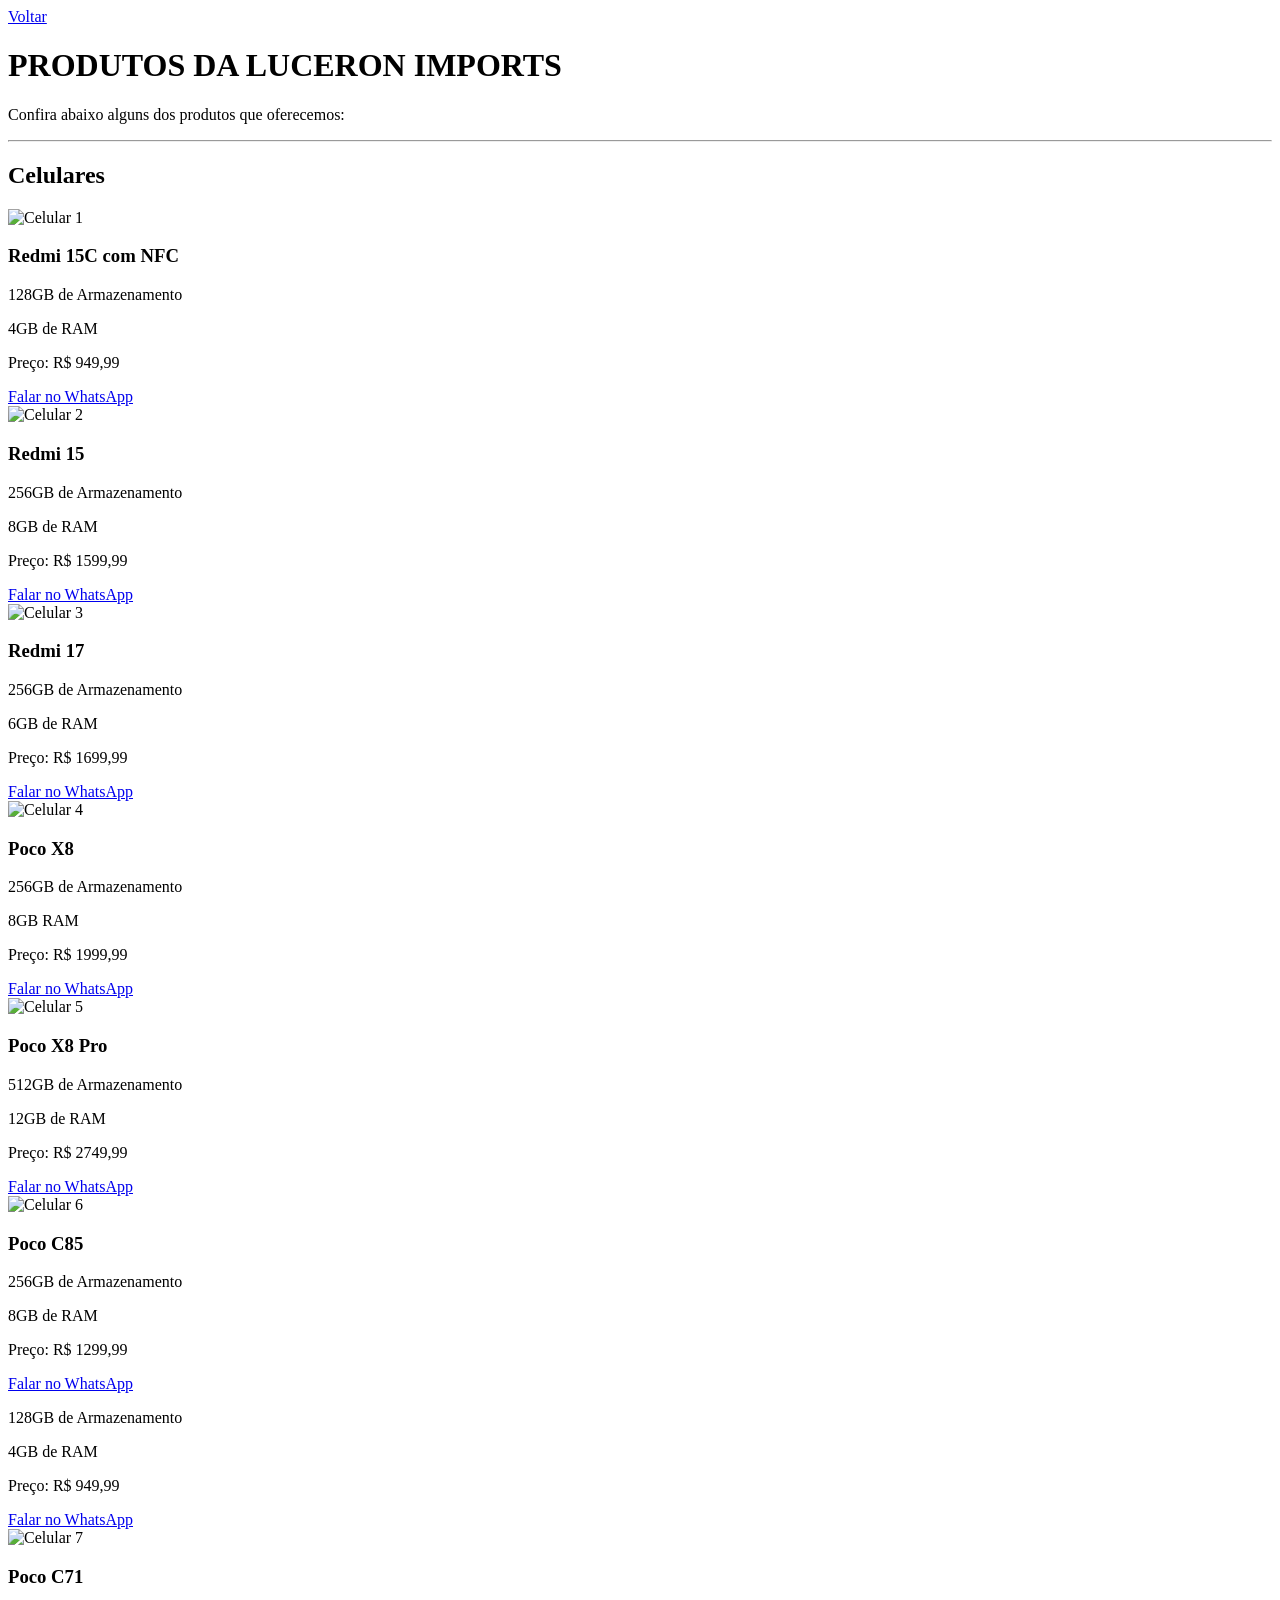
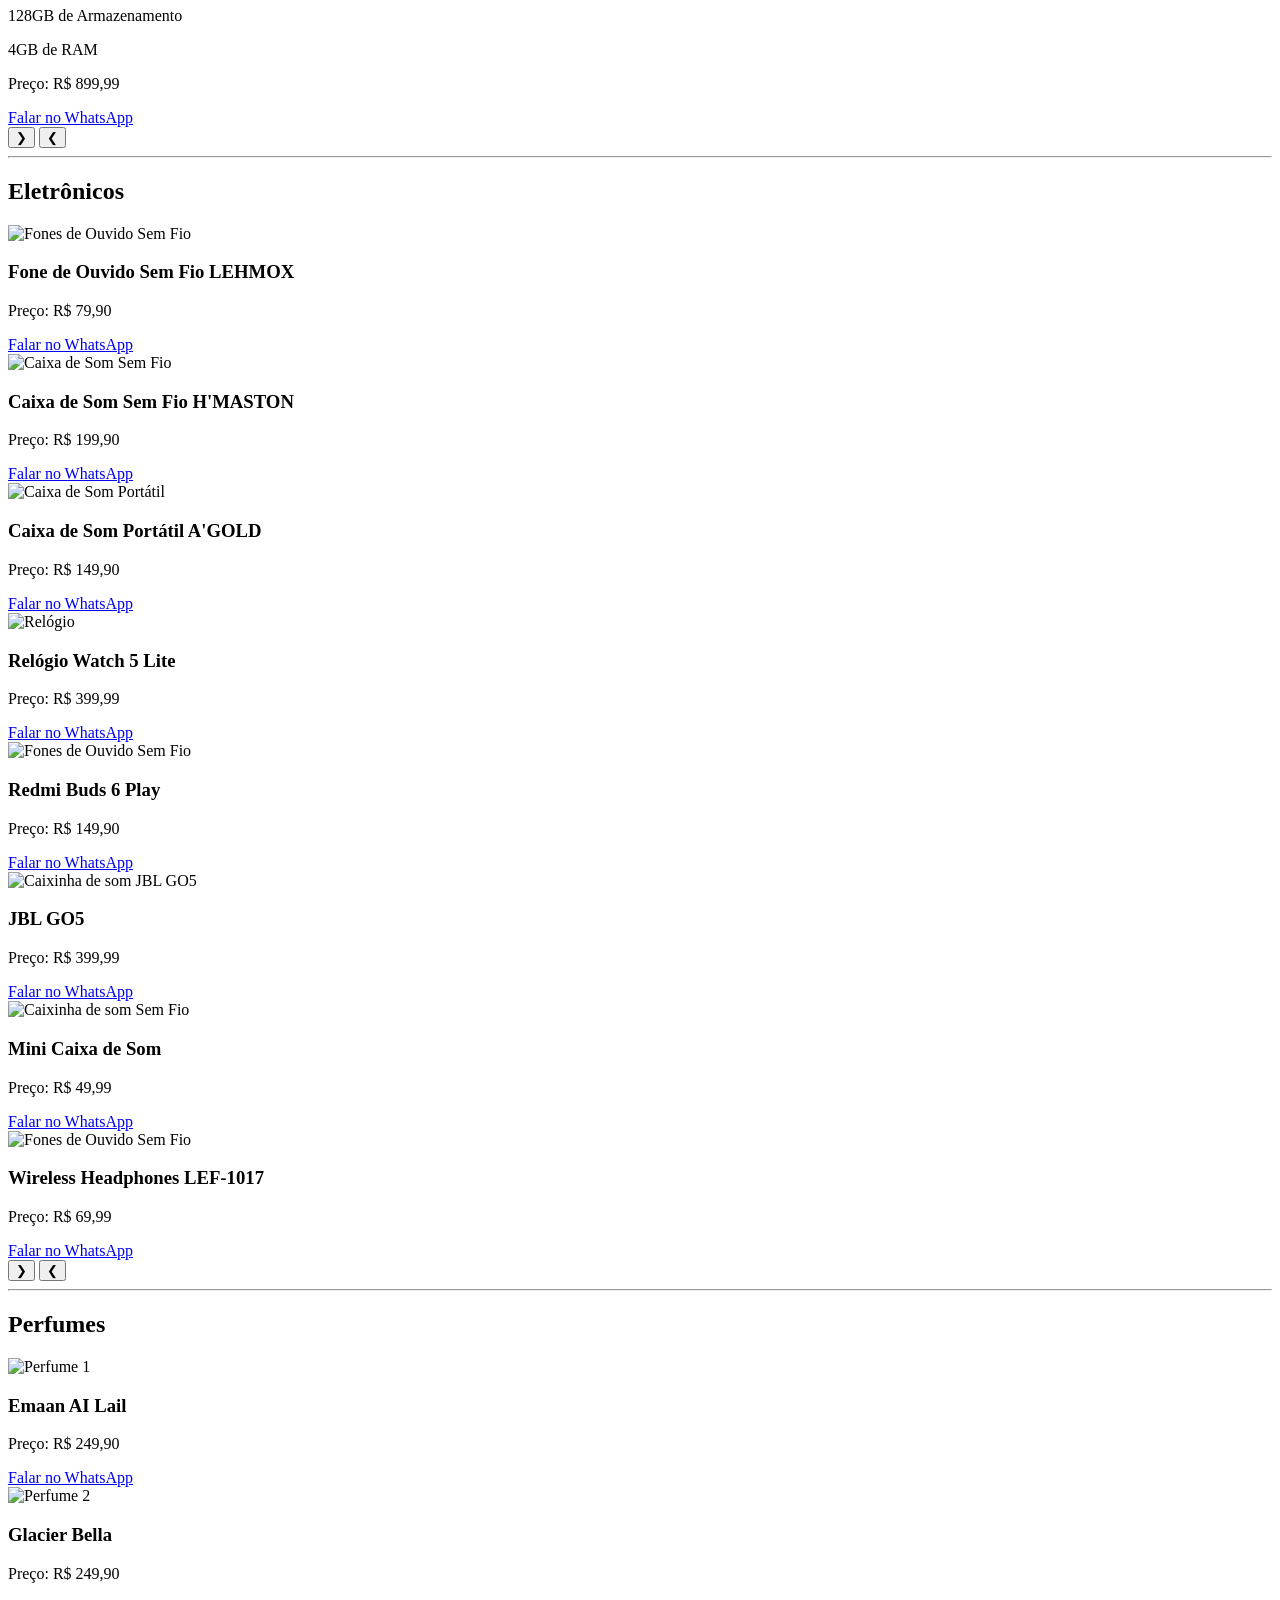
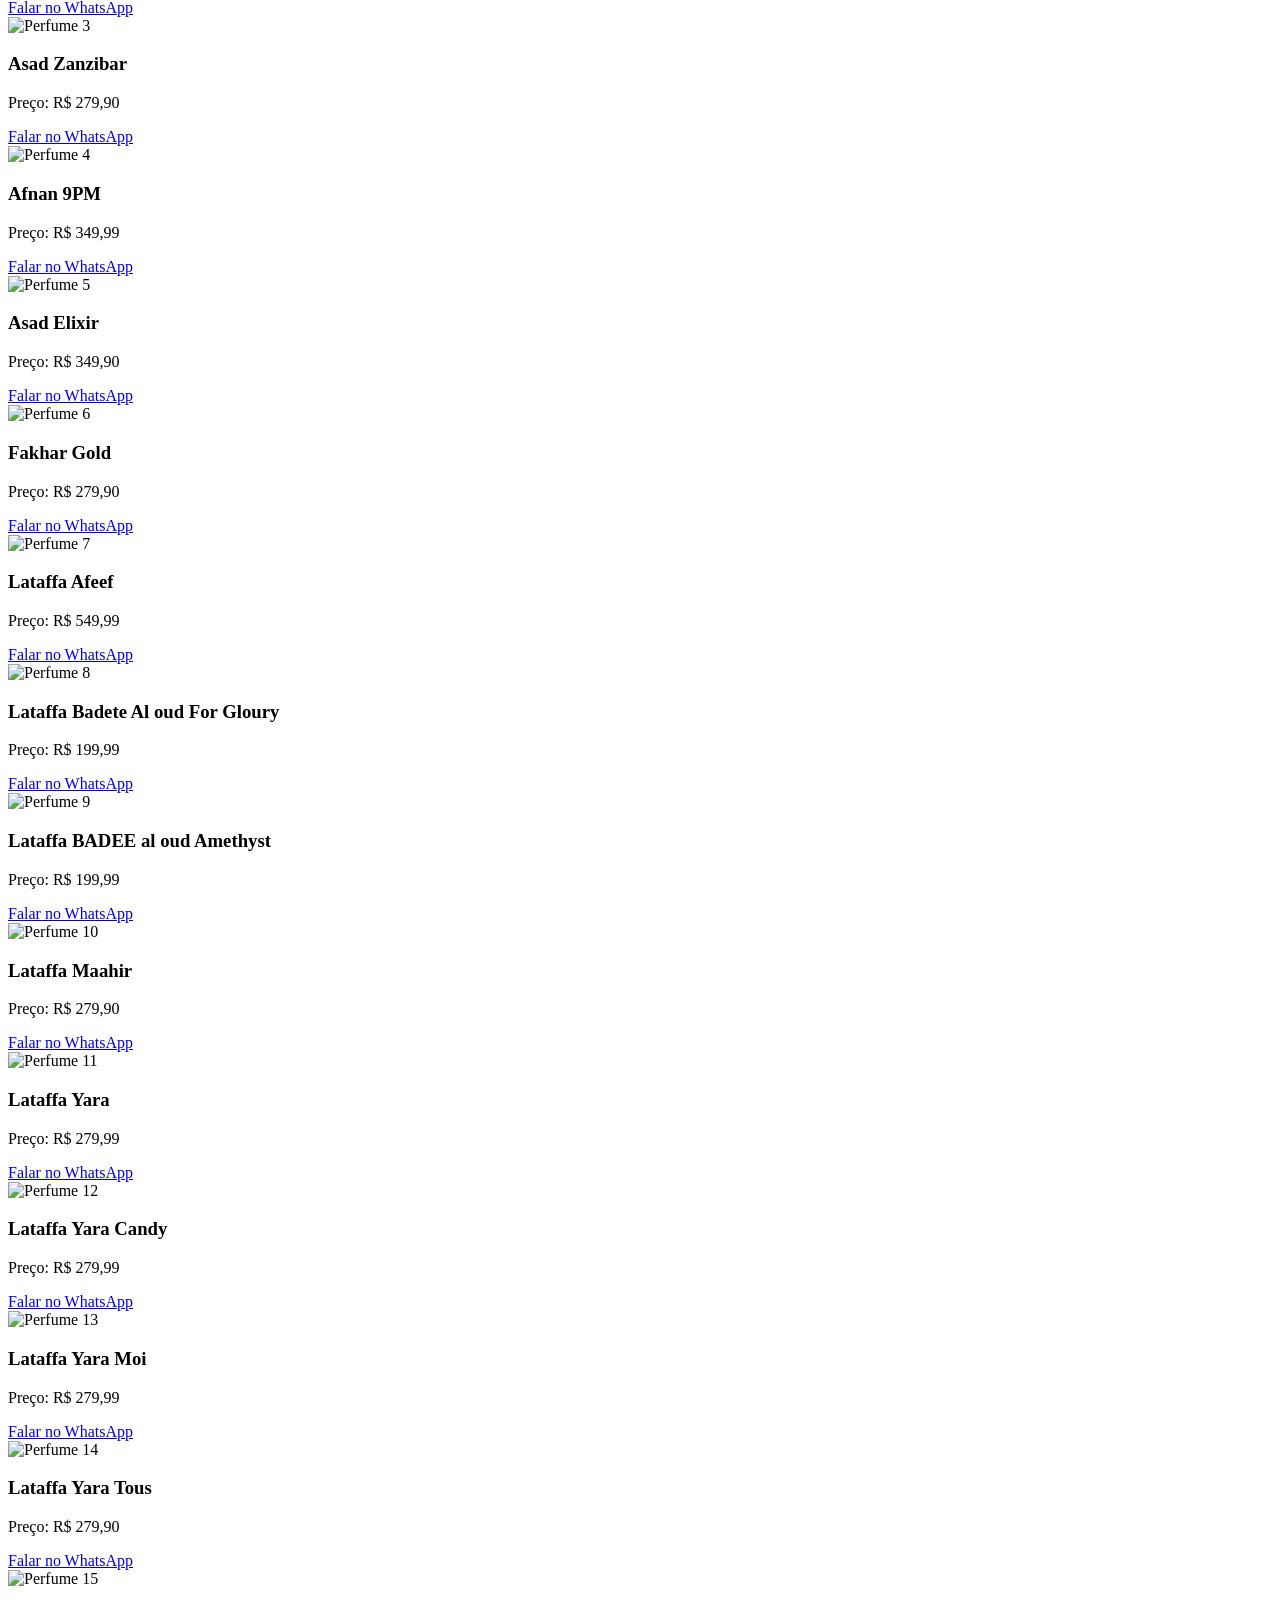
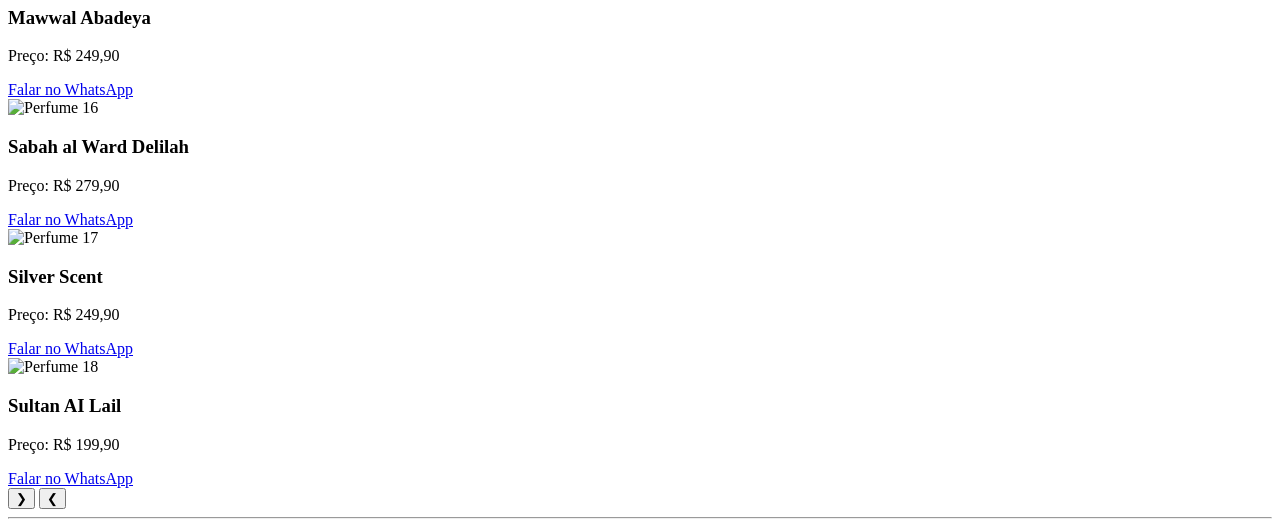
==== produtos.html @ 8aa80b7e "Add files via upload" ====
<!DOCTYPE html>
<html lang="pt-br">
<head>
    <meta charset="UTF-8">
    <meta name="viewport" content="width=device-width, initial-scale=1.0">
    <title>Produtos da Luceron Imports</title>


    <link href="https://fonts.googleapis.com/css2?family=Cinzel:wght@400;600;700&display=swap" rel="stylesheet">

    <link rel="stylesheet" href="css/produtos.css">
</head>
<body>

    <a href="index.html" class="botao botao-contorno">Voltar</a>
    <h1>PRODUTOS DA LUCERON IMPORTS</h1>
    <p>Confira abaixo alguns dos produtos que oferecemos:</p>
    <hr>
          

    <h2><b>Celulares</b></h2>
     <div class="carrossel">


        <div class="lista-produtos1" id="listaCelulares">

            <div class="produto1">
                <img src="Imagens/REDMI15C.jpeg" alt="Celular 1">
                <div class="info">
                    <div class="info-conteudo">
                        <h3>Redmi 15C com NFC</h3>
                        <p>128GB de Armazenamento</p>
                        <p>4GB de RAM</p>
                        <p class="preco">Preço: R$ 949,99</p>
                        <a href="https://wa.me/5517992575252?text=Olá Luceron Imports! Tenho interesse no Redmi 15C e gostaria de mais informações." class="btn-whatsapp">Falar no WhatsApp</a>
                    </div>
                </div>
            </div>

            <div class="produto1">
                <img src="Imagens/redmi15normal.png" alt="Celular 2">
                <div class="info">
                    <div class="info-conteudo">
                        <h3>Redmi 15</h3>
                        <p>256GB de Armazenamento</p>
                        <p>8GB de RAM</p>
                        <p class="preco">Preço: R$ 1599,99</p>
                        <a href="https://wa.me/5517992575252?text=Olá Luceron Imports! Tenho interesse no Redmi 15 e gostaria de mais informações." class="btn-whatsapp">Falar no WhatsApp</a>
                    </div>
                </div>
            </div>

            <div class="produto1">
                <img src="Imagens/redmi17.png" alt="Celular 3">
                <div class="info">
                    <div class="info-conteudo">
                        <h3>Redmi 17</h3>
                        <p>256GB de Armazenamento</p>
                        <p>6GB de RAM</p>
                        <p class="preco">Preço: R$ 1699,99</p>
                        <a href="https://wa.me/5517992575252?text=Olá Luceron Imports! Tenho interesse no Redmi 17 e gostaria de mais informações." class="btn-whatsapp">Falar no WhatsApp</a>
                    </div>
                </div>
            </div>

            <div class="produto1">
                <img src="Imagens/pocox8.png" alt="Celular 4">
                <div class="info">
                    <div class="info-conteudo">
                        <h3>Poco X8</h3>
                        <p>256GB de Armazenamento</p>
                        <p>8GB RAM</p>
                        <p class="preco">Preço: R$ 1999,99</p>
                       
                        <a href="https://wa.me/5517992575252?text=Olá Luceron Imports! Tenho interesse no Poco X8 e gostaria de mais informações." class="btn-whatsapp">Falar no WhatsApp</a>
                    </div>
                </div>
            </div>

            <div class="produto1">
                <img src="Imagens/pocox8pro.png" alt="Celular 5">
                <div class="info">
                    <div class="info-conteudo">
                        <h3>Poco X8 Pro</h3>
                        <p>512GB de Armazenamento</p>
                        <p>12GB de RAM</p>
                        <p class="preco">Preço: R$ 2749,99</p>
                        <a href="https://wa.me/5517992575252?text=Olá Luceron Imports! Tenho interesse no Poco X8 Pro e gostaria de mais informações." class="btn-whatsapp">Falar no WhatsApp</a>
                    </div>
                </div>
            </div>

            <div class="produto1">
                <img src="Imagens/pococ85.png" alt="Celular 6">
                <div class="info">
                    <div class="info-conteudo">
                        <h3>Poco C85</h3>
                        <p>256GB de Armazenamento</p>
                        <p>8GB de RAM</p>
                        <p class="preco">Preço: R$ 1299,99</p>
                        <a href="https://wa.me/5517992575252?text=Olá Luceron Imports! Tenho interesse no Poco C85 256GB e 8GB de RAM e gostaria de mais informações." class="btn-whatsapp">Falar no WhatsApp</a>

                        <p>128GB de Armazenamento</p>
                        <p>4GB de RAM</p>
                        <p class="preco">Preço: R$ 949,99</p>
                        <a href="https://wa.me/5517992575252?text=Olá Luceron Imports! Tenho interesse no Poco C85 128GB e 4GB de RAM e gostaria de mais informações." class="btn-whatsapp">Falar no WhatsApp</a>
                    </div>
                </div>
            </div>

            <div class="produto1">
                <img src="Imagens/pococ71.png" alt="Celular 7">
                <div class="info">
                    <div class="info-conteudo">
                        <h3>Poco C71</h3>
                        <p>128GB de Armazenamento</p>
                        <p>4GB de RAM</p>
                        <p class="preco">Preço: R$ 899,99</p>
                        <a href="https://wa.me/5517992575252?text=Olá Luceron Imports! Tenho interesse no Poco C71 e gostaria de mais informações." class="btn-whatsapp">Falar no WhatsApp</a>
                    </div>
                </div>
            </div>
    

        </div>
        <button class="seta seta-direita" id="setaDireita" aria-label="Avançar">&#10095;</button>
        <button class="seta seta-esquerda" id="setaEsquerda" aria-label="Voltar">&#10094;</button>
    <hr>
        
    <script>
        const lista = document.getElementById("listaCelulares");
        const setaDireita = document.getElementById("setaDireita");
        const setaEsquerda = document.getElementById("setaEsquerda");

        setaDireita.addEventListener("click", function () {
            lista.scrollBy({ left: 480, behavior: "smooth" });
        });

        setaEsquerda.addEventListener("click", function () {
            lista.scrollBy({ left: -480, behavior: "smooth" });
        });
    </script>
    
    </div>

    <div>
          <h2><b>Eletrônicos</b></h2>
            <div class="carrossel3">
                
                <div class="lista-produtos3" id="listaEletronicos">

                    <div class="produto3">
                        <img src="Imagens/Fonesemfio.jpeg" alt="Fones de Ouvido Sem Fio">
                        <div class="info">
                            <div class="info-conteudo">
                                <h3>Fone de Ouvido Sem Fio LEHMOX</h3>
                                <p class="preco">Preço: R$ 79,90</p>
                                <a href="https://wa.me/5517992575252?text=Olá Luceron Imports! Tenho interesse no Fone de Ouvido Sem Fio LEHMOX e gostaria de mais informações." class="btn-whatsapp">Falar no WhatsApp</a>
                            </div>
                        </div>
                    </div>

                    <div class="produto3">
                        <img src="Imagens/Caixadesomsemfio.png" alt="Caixa de Som Sem Fio">
                        <div class="info">
                            <div class="info-conteudo">
                                <h3>Caixa de Som Sem Fio H'MASTON</h3>
                                <p class="preco">Preço: R$ 199,90</p>
                                <a href="https://wa.me/5517992575252?text=Olá Luceron Imports! Tenho interesse na Caixa de Som Sem Fio H'MASTON e gostaria de mais informações." class="btn-whatsapp">Falar no WhatsApp</a>
                            </div>
                        </div>
                    </div>

                    <div class="produto3">
                        <img src="Imagens/Caixadesomportátil.png" alt="Caixa de Som Portátil">
                        <div class="info">
                            <div class="info-conteudo">
                                <h3>Caixa de Som Portátil A'GOLD</h3>
                                <p class="preco">Preço: R$ 149,90</p>
                                <a href="https://wa.me/5517992575252?text=Olá Luceron Imports! Tenho interesse na Caixa de Som Portátil e gostaria de mais informações." class="btn-whatsapp">Falar no WhatsApp</a>
                            </div>
                        </div>
                    </div>

                    <div class="produto3">
                        <img src="Imagens/relógios.png" alt="Relógio">
                        <div class="info">
                            <div class="info-conteudo">
                                <h3>Relógio Watch 5 Lite</h3>
                                <p class="preco">Preço: R$ 399,99</p>
                                <a href="https://wa.me/5517992575252?text=Olá Luceron Imports! Tenho interesse no Relógio Watch 5 Lite e gostaria de mais informações." class="btn-whatsapp">Falar no WhatsApp</a>
                            </div>
                        </div>
                    </div>

                    <div class="produto3">
                        <img src="Imagens/redmi buds 6 play.png" alt="Fones de Ouvido Sem Fio">
                        <div class="info">
                            <div class="info-conteudo">
                                <h3>Redmi Buds 6 Play</h3>
                                <p class="preco">Preço: R$ 149,90</p>
                                <a href="https://wa.me/5517992575252?text=Olá Luceron Imports! Tenho interesse no Redmi Buds 6 Play e gostaria de mais informações." class="btn-whatsapp">Falar no WhatsApp</a>
                            </div>
                        </div>
                    </div>

                    <div class="produto3">
                        <img src="Imagens/JBL GO5.png" alt="Caixinha de som JBL GO5">
                        <div class="info">
                            <div class="info-conteudo">
                                <h3>JBL GO5</h3>
                                <p class="preco">Preço: R$ 399,99</p>
                                <a href="https://wa.me/5517992575252?text=Olá Luceron Imports! Tenho interesse no JBL GO5 e gostaria de mais informações." class="btn-whatsapp">Falar no WhatsApp</a>
                            </div>
                        </div>
                    </div>

                    <div class="produto3">
                        <img src="Imagens/Caixadesomsemfio2.png" alt="Caixinha de som Sem Fio">
                        <div class="info">
                            <div class="info-conteudo">
                                <h3>Mini Caixa de Som</h3>
                                <p class="preco">Preço: R$ 49,99</p>
                                <a href="https://wa.me/5517992575252?text=Olá Luceron Imports! Tenho interesse na Mini caixa de som e gostaria de mais informações." class="btn-whatsapp">Falar no WhatsApp</a>
                            </div>
                        </div>
                    </div>
                

                    <div class="produto3">
                        <img src="Imagens/Fonelef1017.png" alt="Fones de Ouvido Sem Fio">
                        <div class="info">
                            <div class="info-conteudo">
                                <h3>Wireless Headphones LEF-1017</h3>
                                <p class="preco">Preço: R$ 69,99</p>
                                <a href="https://wa.me/5517992575252?text=Olá Luceron Imports! Tenho interesse nos Wireless Headphones LEF-1017 e gostaria de mais informações." class="btn-whatsapp">Falar no WhatsApp</a>
                            </div>
                        </div>
                    </div>

        </div>
        <button class="seta seta-direita3" id="setaDireita3" aria-label="Avançar">&#10095;</button>
        <button class="seta seta-esquerda3" id="setaEsquerda3" aria-label="Voltar">&#10094;</button>
    <hr>


        <script>
            const lista3 = document.getElementById("listaEletronicos");
            const setaDireita3 = document.getElementById("setaDireita3");
            const setaEsquerda3 = document.getElementById("setaEsquerda3");

            setaDireita3.addEventListener("click", function () {
                lista3.scrollBy({ left: 480, behavior: "smooth" });
            });

            setaEsquerda3.addEventListener("click", function () {
                lista3.scrollBy({ left: -480, behavior: "smooth" });
            });

        </script>

        </div>

    </div>

    <div>
    <h2><b>Perfumes</b></h2>
    <div class="carrossel2">

    <!--1-->
        <div class="lista-produtos2" id="listaPerfumes">
            <div class="produto2">
                <img src="Imagens/emaan.png" alt="Perfume 1">
                <div class="info">
                    <div class="info-conteudo">
                        <h3>Emaan AI Lail</h3>
                        <p class="preco">Preço: R$ 249,90</p>
                        <a href="https://wa.me/5517992575252?text=Olá Luceron Imports! Tenho interesse no Perfume Emaan AI Lail e gostaria de mais informações." class="btn-whatsapp">Falar no WhatsApp</a>
                    </div>
                </div>
            </div>  
     <!--2-->
        <div class="produto2">
                <img src="Imagens/Glacier.png" alt="Perfume 2">
                <div class="info">
                    <div class="info-conteudo">
                        <h3>Glacier Bella</h3>
                        <p class="preco">Preço: R$ 249,90</p>
                        <a href="https://wa.me/5517992575252?text=Olá Luceron Imports! Tenho interesse no Perfume Glacier Bella e gostaria de mais informações." class="btn-whatsapp">Falar no WhatsApp</a>
                    </div>
                </div>
            </div>
    <!--3-->
            <div class="produto2">
                <img src="Imagens/Asad.png" alt="Perfume 3">
                <div class="info">
                    <div class="info-conteudo">
                        <h3>Asad Zanzibar</h3>
                        <p class="preco">Preço: R$ 279,90</p>
                        <a href="https://wa.me/5517992575252?text=Olá Luceron Imports! Tenho interesse no Perfume Asad Zanzibar e gostaria de mais informações." class="btn-whatsapp">Falar no WhatsApp</a>
                    </div>
                </div>
            </div>
    <!--4-->

            <div class="produto2">
                <img src="Imagens/afnan9pm.png" alt="Perfume 4">
                <div class="info">
                    <div class="info-conteudo">
                        <h3>Afnan 9PM</h3>
                        <p class="preco">Preço: R$ 349,99</p>
                        <a href="https://wa.me/5517992575252?text=Olá Luceron Imports! Tenho interesse no Perfume Afnan 9PM e gostaria de mais informações." class="btn-whatsapp">Falar no WhatsApp</a>
                    </div>
                </div>
            </div>
    <!--5-->

            <div class="produto2">
                <img src="Imagens/asadelixir.jpeg" alt="Perfume 5">
                <div class="info">
                    <div class="info-conteudo">
                        <h3>Asad Elixir</h3>
                        <p class="preco">Preço: R$ 349,90</p>
                        <a href="https://wa.me/5517992575252?text=Olá Luceron Imports! Tenho interesse no Perfume Asad Elixir e gostaria de mais informações." class="btn-whatsapp">Falar no WhatsApp</a>
                    </div>
                </div>
            </div>
    <!--6-->
            <div class="produto2">
                <img src="Imagens/Fakhargold.jpeg" alt="Perfume 6">
                <div class="info">
                    <div class="info-conteudo">
                        <h3>Fakhar Gold</h3>
                        <p class="preco">Preço: R$ 279,90</p>
                        <a href="https://wa.me/5517992575252?text=Olá Luceron Imports! Tenho interesse no Perfume Fakhar Gold e gostaria de mais informações." class="btn-whatsapp">Falar no WhatsApp</a>
                    </div>
                </div>
            </div>
    <!--7-->
  
            <div class="produto2">
                <img src="Imagens/Lataffaafeef.jpeg" alt="Perfume 7">
                <div class="info">
                    <div class="info-conteudo">
                        <h3>Lataffa Afeef</h3>
                        <p class="preco">Preço: R$ 549,99</p>
                        <a href="https://wa.me/5517992575252?text=Olá Luceron Imports! Tenho interesse no Perfume Lataffa Afeef e gostaria de mais informações." class="btn-whatsapp">Falar no WhatsApp</a>
                    </div>
                </div>
            </div>
    <!--8-->

            <div class="produto2">
                <img src="Imagens/LataffaAloud.jpeg" alt="Perfume 8">
                <div class="info">
                    <div class="info-conteudo">
                        <h3>Lataffa Badete Al oud For Gloury</h3>
                        <p class="preco">Preço: R$ 199,99</p>
                        <a href="https://wa.me/5517992575252?text=Olá Luceron Imports! Tenho interesse no Perfume Lataffa Badete Al oud For Gloury e gostaria de mais informações." class="btn-whatsapp">Falar no WhatsApp</a>
                    </div>
                </div>
            </div>
    <!--9-->

            <div class="produto2">
                <img src="Imagens/LataffaAmethyst.jpeg" alt="Perfume 9">
                <div class="info">
                    <div class="info-conteudo">
                        <h3>Lataffa BADEE al oud Amethyst</h3>
                        <p class="preco">Preço: R$ 199,99</p>
                        <a href="https://wa.me/5517992575252?text=Olá Luceron Imports! Tenho interesse no Perfume Lataffa BADEE al oud Amethyst e gostaria de mais informações." class="btn-whatsapp">Falar no WhatsApp</a>
                    </div>
                </div>
            </div>
    <!--10-->

            <div class="produto2">
                <img src="Imagens/lataffamaahir.jpeg" alt="Perfume 10">
                <div class="info">
                    <div class="info-conteudo">
                        <h3>Lataffa Maahir</h3>
                        <p class="preco">Preço: R$ 279,90</p>
                        <a href="https://wa.me/5517992575252?text=Olá Luceron Imports! Tenho interesse no Perfume Lataffa Maahir e gostaria de mais informações." class="btn-whatsapp">Falar no WhatsApp</a>
                    </div>
                </div>
            </div>
    <!--11-->

            <div class="produto2">
                <img src="Imagens/LataffaYara.jpeg" alt="Perfume 11">
                <div class="info">
                    <div class="info-conteudo">
                        <h3>Lataffa Yara</h3>
                        <p class="preco">Preço: R$ 279,99</p>
                        <a href="https://wa.me/5517992575252?text=Olá Luceron Imports! Tenho interesse no Perfume Lataffa Yara e gostaria de mais informações." class="btn-whatsapp">Falar no WhatsApp</a>
                    </div>
                </div>
            </div>
    <!--12-->
  
            <div class="produto2">
                <img src="Imagens/Lataffayaracandy.jpeg" alt="Perfume 12">
                <div class="info">
                    <div class="info-conteudo">
                        <h3>Lataffa Yara Candy</h3>
                        <p class="preco">Preço: R$ 279,99</p>
                        <a href="https://wa.me/5517992575252?text=Olá Luceron Imports! Tenho interesse no Perfume Lataffa Yara Candy e gostaria de mais informações." class="btn-whatsapp">Falar no WhatsApp</a>
                    </div>
                </div>
            </div>
    <!--13-->

            <div class="produto2">
                <img src="Imagens/Lataffayaramoi.jpeg" alt="Perfume 13">
                <div class="info">
                    <div class="info-conteudo">
                        <h3>Lataffa Yara Moi</h3>
                        <p class="preco">Preço: R$ 279,99</p>
                        <a href="https://wa.me/5517992575252?text=Olá Luceron Imports! Tenho interesse no Perfume Lataffa Yara Moi e gostaria de mais informações." class="btn-whatsapp">Falar no WhatsApp</a>
                    </div>
                </div>
            </div>
    <!--14-->

            <div class="produto2">
                <img src="Imagens/Lataffayaratous.jpeg" alt="Perfume 14">
                <div class="info">
                    <div class="info-conteudo">
                        <h3>Lataffa Yara Tous</h3>
                        <p class="preco">Preço: R$ 279,90</p>
                        <a href="https://wa.me/5517992575252?text=Olá Luceron Imports! Tenho interesse no Perfume Lataffa Yara Tous e gostaria de mais informações." class="btn-whatsapp">Falar no WhatsApp</a>
                    </div>
                </div>
            </div>
    <!--15-->

            <div class="produto2">
                <img src="Imagens/mawwalabadeya.jpeg" alt="Perfume 15">
                <div class="info">
                    <div class="info-conteudo">
                        <h3>Mawwal Abadeya</h3>
                        <p class="preco">Preço: R$ 249,90</p>
                        <a href="https://wa.me/5517992575252?text=Olá Luceron Imports! Tenho interesse no Perfume Mawwal Abadeya e gostaria de mais informações." class="btn-whatsapp">Falar no WhatsApp</a>
                    </div>
                </div>
            </div>
    <!--16-->

            <div class="produto2">
                <img src="Imagens/Sabahdelilah.jpeg" alt="Perfume 16">
                <div class="info">
                    <div class="info-conteudo">
                        <h3>Sabah al Ward Delilah</h3>
                        <p class="preco">Preço: R$ 279,90</p>
                        <a href="https://wa.me/5517992575252?text=Olá Luceron Imports! Tenho interesse no Perfume Sabah al Ward Delilah e gostaria de mais informações." class="btn-whatsapp">Falar no WhatsApp</a>
                    </div>
                </div>
            </div>
    <!--17-->

            <div class="produto2">
                <img src="Imagens/Silverscent.jpeg" alt="Perfume 17">
                <div class="info">
                    <div class="info-conteudo">
                        <h3>Silver Scent</h3>
                        <p class="preco">Preço: R$ 249,90</p>
                        <a href="https://wa.me/5517992575252?text=Olá Luceron Imports! Tenho interesse no Perfume Silver Scent e gostaria de mais informações." class="btn-whatsapp">Falar no WhatsApp</a>
                    </div>
                </div>
            </div>
    <!--18-->

            <div class="produto2">
                <img src="Imagens/sultanailain.png" alt="Perfume 18">
                <div class="info">
                    <div class="info-conteudo">
                        <h3>Sultan AI Lail</h3>
                        <p class="preco">Preço: R$ 199,90</p>
                        <a href="https://wa.me/5517992575252?text=Olá Luceron Imports! Tenho interesse no Perfume Sultan AI Lail e gostaria de mais informações." class="btn-whatsapp">Falar no WhatsApp</a>
                    </div>
                </div>
            </div>

        </div>
        <button class="seta seta-direita2" id="setaDireita2" aria-label="Avançar">&#10095;</button>
        <button class="seta seta-esquerda2" id="setaEsquerda2" aria-label="Voltar">&#10094;</button>

            <script>
            const lista2 = document.getElementById("listaPerfumes");
            const setaDireita2 = document.getElementById("setaDireita2");
            const setaEsquerda2 = document.getElementById("setaEsquerda2");

            setaDireita2.addEventListener("click", function () {
                lista2.scrollBy({ left: 480, behavior: "smooth" });
            });

            setaEsquerda2.addEventListener("click", function () {
                lista2  .scrollBy({ left: -480, behavior: "smooth" });
            });
            </script>
    </div>
    </div>
    


    <hr>


</body>
</html>
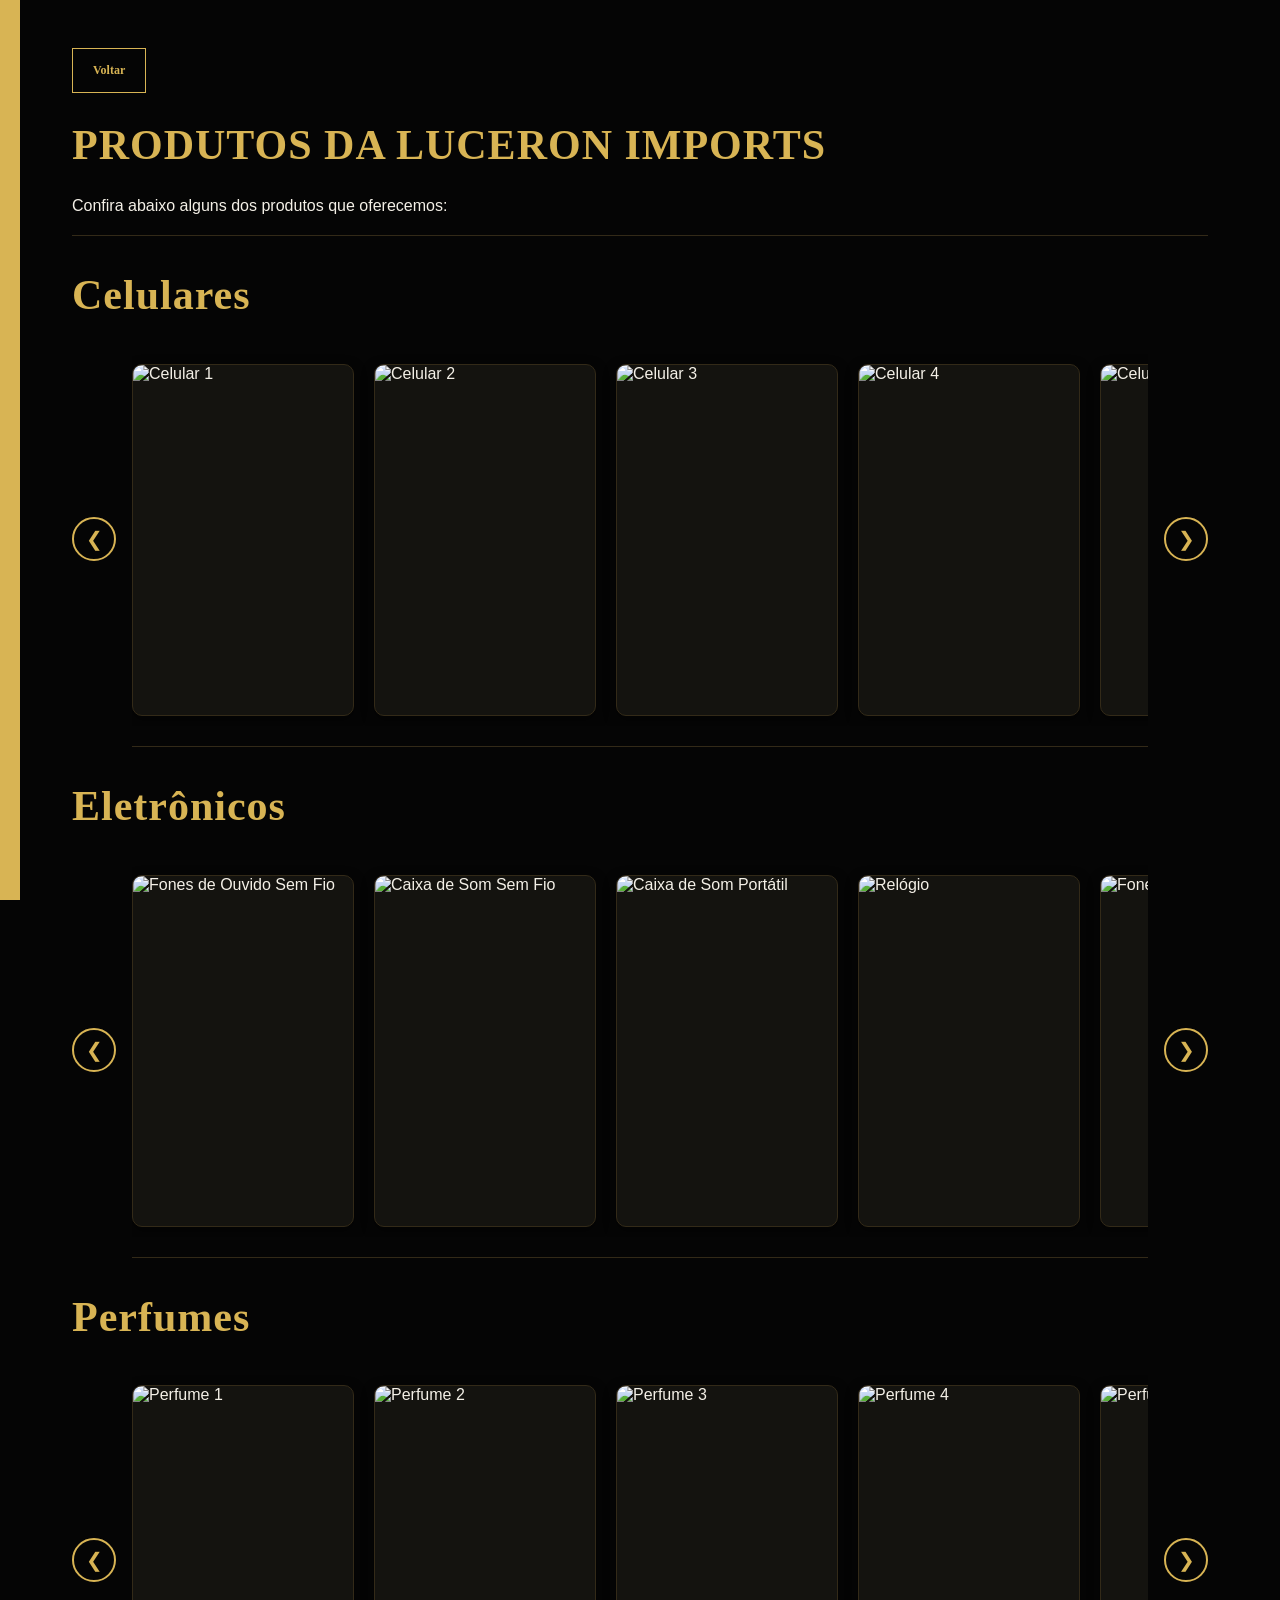
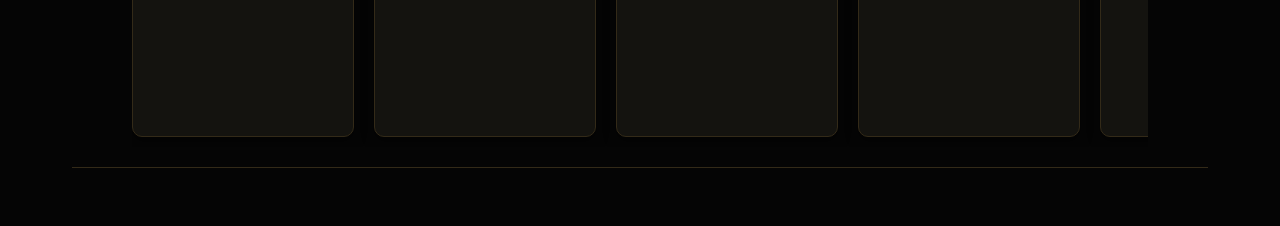
==== commit 65bede36: "Update print statement from 'Hello' to 'Goodbye'" ====
--- a/produtos.html
+++ b/produtos.html
@@ -8,7 +8,7 @@
 
     <link href="https://fonts.googleapis.com/css2?family=Cinzel:wght@400;600;700&display=swap" rel="stylesheet">
 
-    <link rel="stylesheet" href="css/produtos.css">
+    <link rel="stylesheet" href="produtos.css">
 </head>
 <body>
 
@@ -507,4 +507,4 @@
 
 
 </body>
-</html>+</html>
--- a/produtos.css
+++ b/produtos.css
@@ -0,0 +1,333 @@
+body {
+    background-color: #050505;
+    color: #f4f0e7;
+    font-family: Arial, sans-serif;
+    padding: 30px 5%;
+}
+
+body::before {
+    content: "";
+    position: fixed;
+    top: 0;
+    left: 0;
+    width: 20px;
+    height: 100%;
+    background-color: #d8b454;
+}
+
+h1 {
+    font-family: "Cinzel", serif;
+    font-size: 42px;
+    letter-spacing: 1px;
+    color: #d8b454;
+}
+
+h2 {
+    font-family: "Cinzel", serif;
+    font-size: 42px;
+    letter-spacing: 1px;
+    color: #d8b454;
+}
+
+
+hr {
+    border: none;
+    border-top: 1px solid #332a18;
+    margin: 20px 0;
+}
+
+
+.botao {
+    display: inline-block;
+    padding: 14px 20px;
+    margin: 10px 10px 0 0;
+    border: 1px solid #d8b454;
+    background-color: #d8b454;
+    color: #050505;
+    text-decoration: none;
+    font-family: "Cinzel", serif;
+    font-size: 12px;
+    font-weight: bold;
+}
+
+.botao:hover {
+    background-color: #f1d487;
+}
+
+.botao-contorno {
+    background-color: transparent;
+    color: #d8b454;
+}
+
+.botao-contorno:hover {
+    background-color: #f1d487;
+    color: #050505;
+}
+
+
+
+/* ---------- CARROSSEL ---------- */
+.carrossel {
+    position: relative;
+    padding: 0 60px; /* espaço nas laterais para as setas */
+}
+
+
+.carrossel2 {
+    position: relative;
+    padding: 0 60px; /* espaço nas laterais para as setas */
+}
+
+.carrossel3 {
+    position: relative;
+    padding: 0 60px; /* espaço nas laterais para as setas */
+}
+
+
+
+
+/* ---------- essa parte de Lista produtos serve para colocar as imagens uma do lado da outra ---------- */
+
+.lista-produtos1 {
+    display: flex;
+    flex-wrap: nowrap;
+    gap: 20px;
+    align-items: flex-start;
+    overflow-x: auto;
+    scroll-behavior: smooth;
+    padding: 10px 0;
+    scrollbar-width: none;
+}
+
+.lista-produtos2 {
+    display: flex;
+    flex-wrap: nowrap;
+    gap: 20px;
+    align-items: flex-start;
+    overflow-x: auto;
+    scroll-behavior: smooth;
+    padding: 10px 0;
+    scrollbar-width: none;
+}
+
+
+
+.lista-produtos3 {
+    display: flex;
+    flex-wrap: nowrap;
+    gap: 20px;
+    align-items: flex-start;
+    overflow-x: auto;
+    scroll-behavior: smooth;
+    padding: 10px 0;
+    scrollbar-width: none;
+}
+
+.lista-produtos1::-webkit-scrollbar {
+    display: none;
+}
+
+.lista-produtos2::-webkit-scrollbar {
+    display: none;
+}
+
+.lista-produtos3::-webkit-scrollbar {
+    display: none;
+}
+
+/* ---------- SETAS DOURADAS ---------- */
+.seta {
+    position: absolute;
+    top: 185px; /* altura do meio da foto */
+    transform: translateY(-50%);
+    width: 44px;
+    height: 44px;
+    border-radius: 50%;
+    border: 2px solid #d8b454;
+    background-color: #050505;
+    color: #d8b454;
+    font-size: 20px;
+    cursor: pointer;
+    transition: background-color 0.3s, color 0.3s;
+}
+
+.seta:hover {
+    background-color: #d8b454;
+    color: #050505;
+}
+
+.seta-esquerda {
+    left: 0;
+}
+
+.seta-direita {
+    right: 0;
+}
+
+.seta-direita2 {
+    right: 0;
+}
+
+.seta-esquerda2 {
+    left: 0;
+}
+
+.seta-direita3 {
+    right: 0;
+}
+
+.seta-esquerda3 {
+    left: 0;
+}
+
+/* ---------- CARDS ---------- */
+.produto1 {
+    position: relative;
+    flex-shrink: 0;
+    width: 220px;
+    border-radius: 10px;
+    overflow: hidden;
+    border: 1px solid #332a18;
+    background-color: #14130f;
+    box-shadow: 0 4px 12px rgba(0, 0, 0, 0.5);
+}
+
+.produto1 img {
+    width: 100%;
+    height: 350px;
+    object-fit: cover;
+    display: block;
+}
+
+.info {
+    max-height: 0;
+    overflow: hidden;
+    background-color: rgba(5, 5, 5, 0.95);
+    transition: max-height 0.4s ease;
+}
+
+
+.produto2 {
+    position: relative;
+    flex-shrink: 0;
+    width: 220px;
+    border-radius: 10px;
+    overflow: hidden;
+    border: 1px solid #332a18;
+    background-color: #14130f;
+    box-shadow: 0 4px 12px rgba(0, 0, 0, 0.5);
+}
+.produto2 img {
+    width: 100%;
+    height: 350px;
+    object-fit: cover;
+    display: block;
+}
+
+.produto3 {
+    position: relative;
+    flex-shrink: 0;
+    width: 220px;
+    border-radius: 10px;
+    overflow: hidden;
+    border: 1px solid #332a18;
+    background-color: #14130f;
+    box-shadow: 0 4px 12px rgba(0, 0, 0, 0.5);
+}
+.produto3 img {
+    width: 100%;
+    height: 350px;
+    object-fit: cover;
+    display: block;
+}
+
+/* ---------- APARECER AS INFORMAÇÕES PRA BAIXO ---------- */
+.produto1:hover .info {
+    max-height: 320px;
+}
+
+.produto2:hover .info {  
+    max-height: 320px;
+}
+
+.produto3:hover .info {  
+    max-height: 320px;
+}
+
+
+.info-conteudo {
+    padding: 16px;
+    display: flex;
+    flex-direction: column;
+    align-items: center;
+    text-align: center;
+}
+
+.info h3 {
+    color: #d8b454;
+    font-size: 15px;
+    margin-bottom: 8px;
+}
+
+.info p {
+    color: #c2bcaf;
+    font-size: 11px;
+    margin-bottom: 4px;
+}
+
+.preco {
+    color: #d8b454;
+    font-weight: bold;
+    font-size: 13px;
+    margin-top: 6px;
+}
+
+.btn-whatsapp {
+    display: inline-block;
+    background-color: #d8b454;
+    color: #050505;
+    padding: 7px 14px;
+    text-decoration: none;
+    font-size: 11px;
+    font-weight: bold;
+    border-radius: 4px;
+    margin-top: 8px;
+}
+
+.btn-whatsapp:hover {
+    background-color: #f1d487;
+}
+
+
+/* ---------- CELULAR (telas até 700px) ---------- */
+@media (max-width: 700px) {
+
+    /* afasta o conteúdo da barra dourada */
+    body {
+        padding-left: 40px;
+        padding-right: 15px;
+    }
+
+    /* títulos menores */
+    h1 {
+        font-size: 26px;
+    }
+
+    h2 {
+        font-size: 24px;
+    }
+
+    /* menos espaço nas laterais do carrossel */
+    .carrossel,
+    .carrossel2,
+    .carrossel3 {
+        padding: 0 40px;
+    }
+
+    /* setas um pouco menores */
+    .seta {
+        width: 36px;
+        height: 36px;
+        font-size: 16px;
+    }
+}
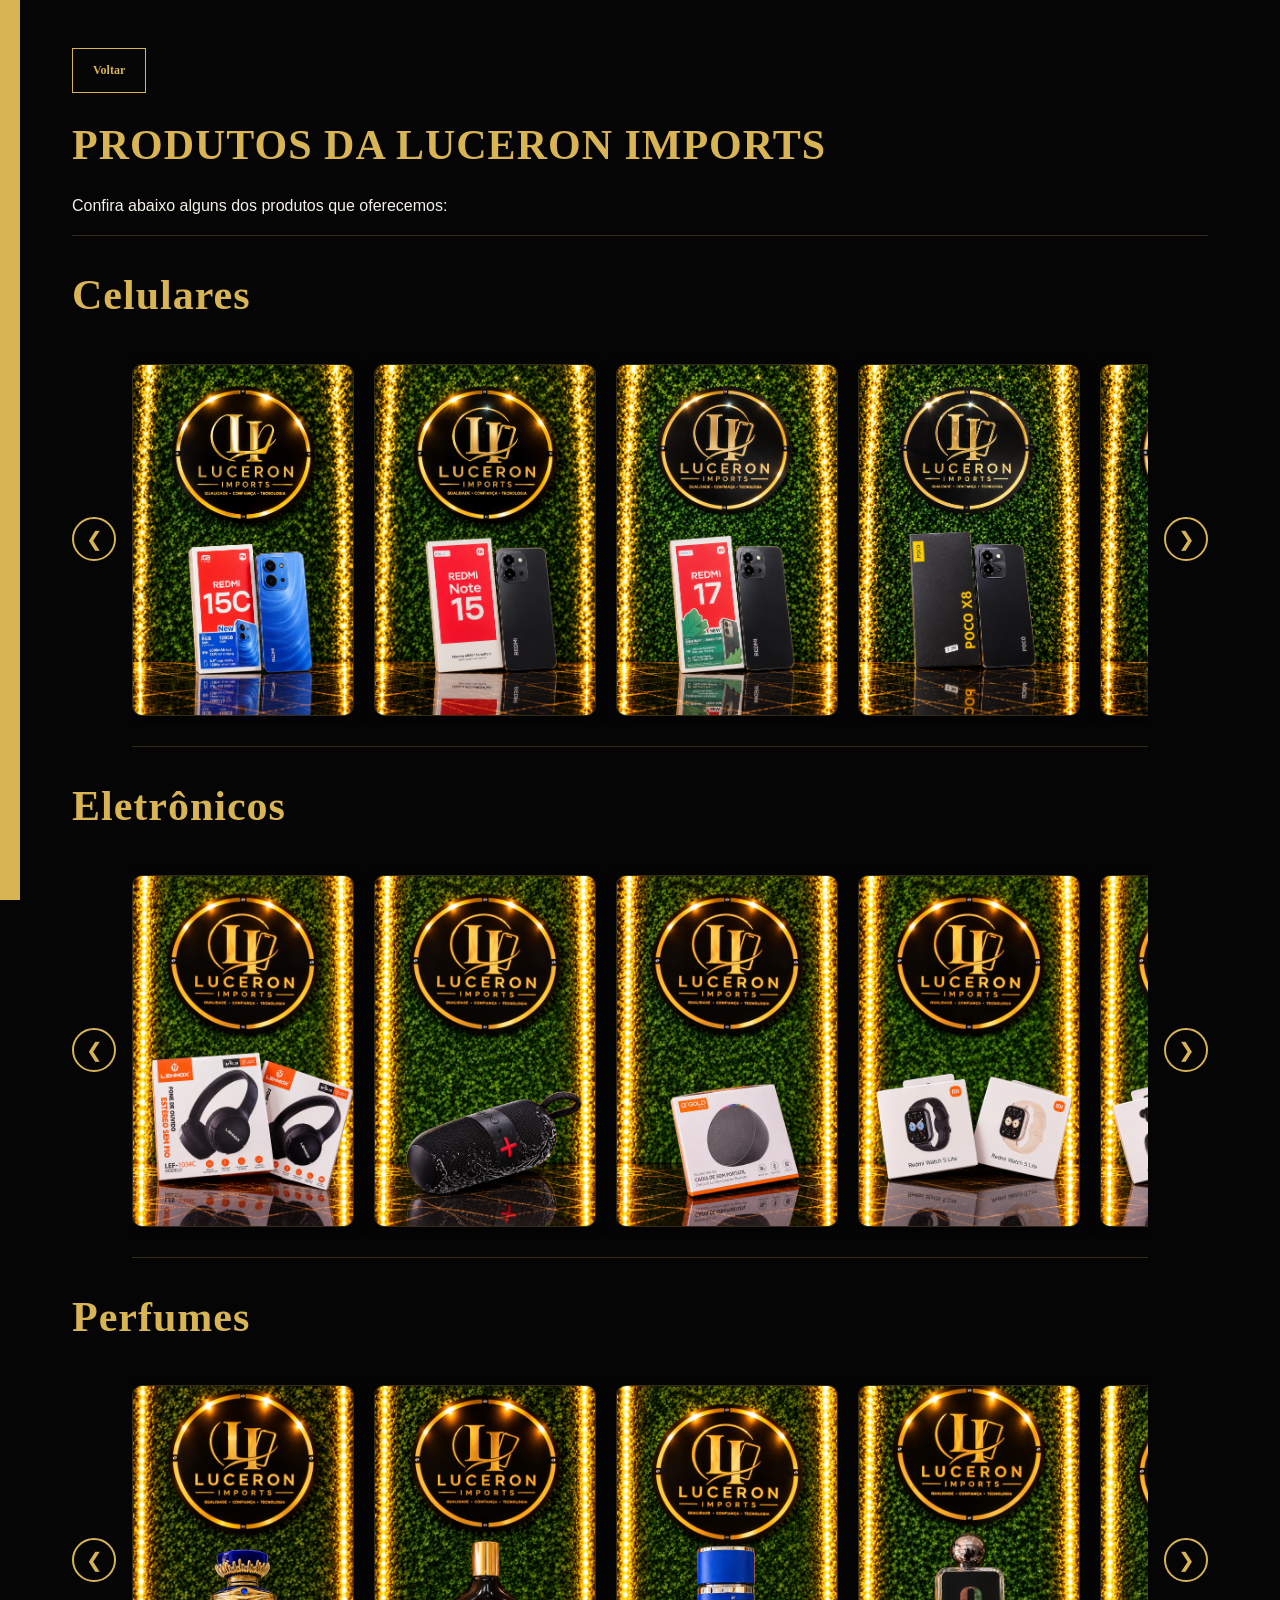
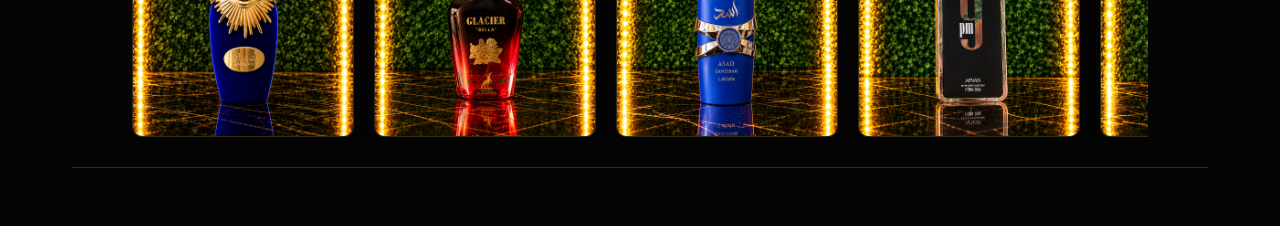
==== commit 9eec88d7: "Update produtos.html" ====
--- a/produtos.html
+++ b/produtos.html
@@ -25,7 +25,7 @@
         <div class="lista-produtos1" id="listaCelulares">
 
             <div class="produto1">
-                <img src="Imagens/REDMI15C.jpeg" alt="Celular 1">
+                <img src="REDMI15C.jpeg" alt="Celular 1">
                 <div class="info">
                     <div class="info-conteudo">
                         <h3>Redmi 15C com NFC</h3>
@@ -38,7 +38,7 @@
             </div>
 
             <div class="produto1">
-                <img src="Imagens/redmi15normal.png" alt="Celular 2">
+                <img src="redmi15normal.png" alt="Celular 2">
                 <div class="info">
                     <div class="info-conteudo">
                         <h3>Redmi 15</h3>
@@ -51,7 +51,7 @@
             </div>
 
             <div class="produto1">
-                <img src="Imagens/redmi17.png" alt="Celular 3">
+                <img src="redmi17.png" alt="Celular 3">
                 <div class="info">
                     <div class="info-conteudo">
                         <h3>Redmi 17</h3>
@@ -64,7 +64,7 @@
             </div>
 
             <div class="produto1">
-                <img src="Imagens/pocox8.png" alt="Celular 4">
+                <img src="pocox8.png" alt="Celular 4">
                 <div class="info">
                     <div class="info-conteudo">
                         <h3>Poco X8</h3>
@@ -78,7 +78,7 @@
             </div>
 
             <div class="produto1">
-                <img src="Imagens/pocox8pro.png" alt="Celular 5">
+                <img src="pocox8pro.png" alt="Celular 5">
                 <div class="info">
                     <div class="info-conteudo">
                         <h3>Poco X8 Pro</h3>
@@ -91,7 +91,7 @@
             </div>
 
             <div class="produto1">
-                <img src="Imagens/pococ85.png" alt="Celular 6">
+                <img src="pococ85.png" alt="Celular 6">
                 <div class="info">
                     <div class="info-conteudo">
                         <h3>Poco C85</h3>
@@ -109,7 +109,7 @@
             </div>
 
             <div class="produto1">
-                <img src="Imagens/pococ71.png" alt="Celular 7">
+                <img src="pococ71.png" alt="Celular 7">
                 <div class="info">
                     <div class="info-conteudo">
                         <h3>Poco C71</h3>
@@ -150,7 +150,7 @@
                 <div class="lista-produtos3" id="listaEletronicos">
 
                     <div class="produto3">
-                        <img src="Imagens/Fonesemfio.jpeg" alt="Fones de Ouvido Sem Fio">
+                        <img src="Fonesemfio.jpeg" alt="Fones de Ouvido Sem Fio">
                         <div class="info">
                             <div class="info-conteudo">
                                 <h3>Fone de Ouvido Sem Fio LEHMOX</h3>
@@ -161,7 +161,7 @@
                     </div>
 
                     <div class="produto3">
-                        <img src="Imagens/Caixadesomsemfio.png" alt="Caixa de Som Sem Fio">
+                        <img src="Caixadesomsemfio.png" alt="Caixa de Som Sem Fio">
                         <div class="info">
                             <div class="info-conteudo">
                                 <h3>Caixa de Som Sem Fio H'MASTON</h3>
@@ -172,7 +172,7 @@
                     </div>
 
                     <div class="produto3">
-                        <img src="Imagens/Caixadesomportátil.png" alt="Caixa de Som Portátil">
+                        <img src="Caixadesomportátil.png" alt="Caixa de Som Portátil">
                         <div class="info">
                             <div class="info-conteudo">
                                 <h3>Caixa de Som Portátil A'GOLD</h3>
@@ -183,7 +183,7 @@
                     </div>
 
                     <div class="produto3">
-                        <img src="Imagens/relógios.png" alt="Relógio">
+                        <img src="relógios.png" alt="Relógio">
                         <div class="info">
                             <div class="info-conteudo">
                                 <h3>Relógio Watch 5 Lite</h3>
@@ -194,7 +194,7 @@
                     </div>
 
                     <div class="produto3">
-                        <img src="Imagens/redmi buds 6 play.png" alt="Fones de Ouvido Sem Fio">
+                        <img src="redmi buds 6 play.png" alt="Fones de Ouvido Sem Fio">
                         <div class="info">
                             <div class="info-conteudo">
                                 <h3>Redmi Buds 6 Play</h3>
@@ -205,7 +205,7 @@
                     </div>
 
                     <div class="produto3">
-                        <img src="Imagens/JBL GO5.png" alt="Caixinha de som JBL GO5">
+                        <img src="JBL GO5.png" alt="Caixinha de som JBL GO5">
                         <div class="info">
                             <div class="info-conteudo">
                                 <h3>JBL GO5</h3>
@@ -216,7 +216,7 @@
                     </div>
 
                     <div class="produto3">
-                        <img src="Imagens/Caixadesomsemfio2.png" alt="Caixinha de som Sem Fio">
+                        <img src="Caixadesomsemfio2.png" alt="Caixinha de som Sem Fio">
                         <div class="info">
                             <div class="info-conteudo">
                                 <h3>Mini Caixa de Som</h3>
@@ -228,7 +228,7 @@
                 
 
                     <div class="produto3">
-                        <img src="Imagens/Fonelef1017.png" alt="Fones de Ouvido Sem Fio">
+                        <img src="Fonelef1017.png" alt="Fones de Ouvido Sem Fio">
                         <div class="info">
                             <div class="info-conteudo">
                                 <h3>Wireless Headphones LEF-1017</h3>
@@ -270,7 +270,7 @@
     <!--1-->
         <div class="lista-produtos2" id="listaPerfumes">
             <div class="produto2">
-                <img src="Imagens/emaan.png" alt="Perfume 1">
+                <img src="emaan.png" alt="Perfume 1">
                 <div class="info">
                     <div class="info-conteudo">
                         <h3>Emaan AI Lail</h3>
@@ -281,7 +281,7 @@
             </div>  
      <!--2-->
         <div class="produto2">
-                <img src="Imagens/Glacier.png" alt="Perfume 2">
+                <img src="Glacier.png" alt="Perfume 2">
                 <div class="info">
                     <div class="info-conteudo">
                         <h3>Glacier Bella</h3>
@@ -292,7 +292,7 @@
             </div>
     <!--3-->
             <div class="produto2">
-                <img src="Imagens/Asad.png" alt="Perfume 3">
+                <img src="Asad.png" alt="Perfume 3">
                 <div class="info">
                     <div class="info-conteudo">
                         <h3>Asad Zanzibar</h3>
@@ -304,7 +304,7 @@
     <!--4-->
 
             <div class="produto2">
-                <img src="Imagens/afnan9pm.png" alt="Perfume 4">
+                <img src="afnan9pm.png" alt="Perfume 4">
                 <div class="info">
                     <div class="info-conteudo">
                         <h3>Afnan 9PM</h3>
@@ -316,7 +316,7 @@
     <!--5-->
 
             <div class="produto2">
-                <img src="Imagens/asadelixir.jpeg" alt="Perfume 5">
+                <img src="asadelixir.jpeg" alt="Perfume 5">
                 <div class="info">
                     <div class="info-conteudo">
                         <h3>Asad Elixir</h3>
@@ -327,7 +327,7 @@
             </div>
     <!--6-->
             <div class="produto2">
-                <img src="Imagens/Fakhargold.jpeg" alt="Perfume 6">
+                <img src="Fakhargold.jpeg" alt="Perfume 6">
                 <div class="info">
                     <div class="info-conteudo">
                         <h3>Fakhar Gold</h3>
@@ -339,7 +339,7 @@
     <!--7-->
   
             <div class="produto2">
-                <img src="Imagens/Lataffaafeef.jpeg" alt="Perfume 7">
+                <img src="Lataffaafeef.jpeg" alt="Perfume 7">
                 <div class="info">
                     <div class="info-conteudo">
                         <h3>Lataffa Afeef</h3>
@@ -351,7 +351,7 @@
     <!--8-->
 
             <div class="produto2">
-                <img src="Imagens/LataffaAloud.jpeg" alt="Perfume 8">
+                <img src="LataffaAloud.jpeg" alt="Perfume 8">
                 <div class="info">
                     <div class="info-conteudo">
                         <h3>Lataffa Badete Al oud For Gloury</h3>
@@ -375,7 +375,7 @@
     <!--10-->
 
             <div class="produto2">
-                <img src="Imagens/lataffamaahir.jpeg" alt="Perfume 10">
+                <img src="lataffamaahir.jpeg" alt="Perfume 10">
                 <div class="info">
                     <div class="info-conteudo">
                         <h3>Lataffa Maahir</h3>
@@ -387,7 +387,7 @@
     <!--11-->
 
             <div class="produto2">
-                <img src="Imagens/LataffaYara.jpeg" alt="Perfume 11">
+                <img src="LataffaYara.jpeg" alt="Perfume 11">
                 <div class="info">
                     <div class="info-conteudo">
                         <h3>Lataffa Yara</h3>
@@ -399,7 +399,7 @@
     <!--12-->
   
             <div class="produto2">
-                <img src="Imagens/Lataffayaracandy.jpeg" alt="Perfume 12">
+                <img src="Lataffayaracandy.jpeg" alt="Perfume 12">
                 <div class="info">
                     <div class="info-conteudo">
                         <h3>Lataffa Yara Candy</h3>
@@ -411,7 +411,7 @@
     <!--13-->
 
             <div class="produto2">
-                <img src="Imagens/Lataffayaramoi.jpeg" alt="Perfume 13">
+                <img src="Lataffayaramoi.jpeg" alt="Perfume 13">
                 <div class="info">
                     <div class="info-conteudo">
                         <h3>Lataffa Yara Moi</h3>
@@ -423,7 +423,7 @@
     <!--14-->
 
             <div class="produto2">
-                <img src="Imagens/Lataffayaratous.jpeg" alt="Perfume 14">
+                <img src="Lataffayaratous.jpeg" alt="Perfume 14">
                 <div class="info">
                     <div class="info-conteudo">
                         <h3>Lataffa Yara Tous</h3>
@@ -435,7 +435,7 @@
     <!--15-->
 
             <div class="produto2">
-                <img src="Imagens/mawwalabadeya.jpeg" alt="Perfume 15">
+                <img src="mawwalabadeya.jpeg" alt="Perfume 15">
                 <div class="info">
                     <div class="info-conteudo">
                         <h3>Mawwal Abadeya</h3>
@@ -447,7 +447,7 @@
     <!--16-->
 
             <div class="produto2">
-                <img src="Imagens/Sabahdelilah.jpeg" alt="Perfume 16">
+                <img src="Sabahdelilah.jpeg" alt="Perfume 16">
                 <div class="info">
                     <div class="info-conteudo">
                         <h3>Sabah al Ward Delilah</h3>
@@ -459,7 +459,7 @@
     <!--17-->
 
             <div class="produto2">
-                <img src="Imagens/Silverscent.jpeg" alt="Perfume 17">
+                <img src="Silverscent.jpeg" alt="Perfume 17">
                 <div class="info">
                     <div class="info-conteudo">
                         <h3>Silver Scent</h3>
@@ -471,7 +471,7 @@
     <!--18-->
 
             <div class="produto2">
-                <img src="Imagens/sultanailain.png" alt="Perfume 18">
+                <img src="sultanailain.png" alt="Perfume 18">
                 <div class="info">
                     <div class="info-conteudo">
                         <h3>Sultan AI Lail</h3>
